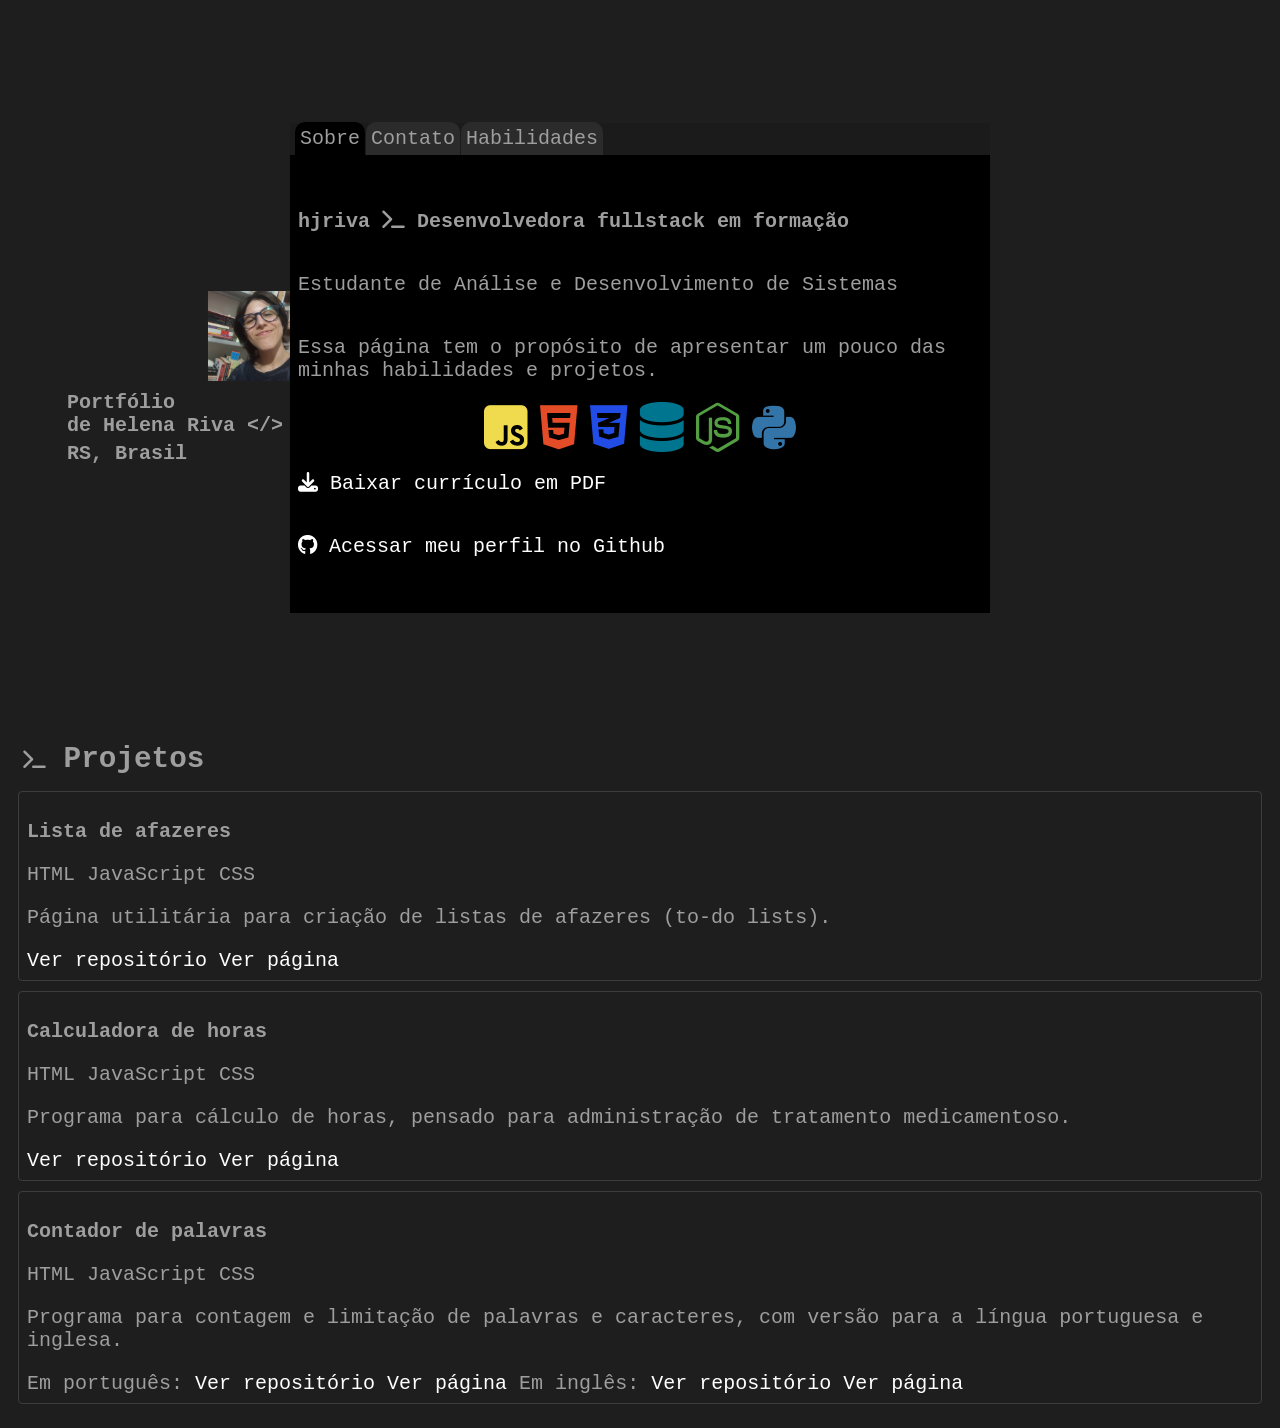
==== index.html @ e2c58304 "responsividade" ====
<!DOCTYPE html>
<html lang="pt-br">
<head>
    <meta charset="UTF-8">
    <meta name="viewport" content="width=device-width, initial-scale=1.0">
    <title>portfólio hjriva</title>
    <link rel="stylesheet" href="estilos\stylemob.css">
    <link rel="stylesheet" href="https://cdnjs.cloudflare.com/ajax/libs/font-awesome/6.5.1/css/all.min.css">
</head>
<body>

 <!-- Eu precisei dessas duas divs por causa do CSS, para fazer o flex de forma correta.
  O Chat GPT me disse que não era uma boa prática para o HTML, mas não consegui ver outra alternativa.-->
    
        <div id="containerup">

            <!-- Primeiro elemento da página, com h1 e foto -->
            <header>
                <img src="imgs\profilepicture.jpg" alt="">
                    <div id="descr">
                        <h1>Portfólio <br> de Helena Riva &lt;/&gt;</h1>
                        <h3>RS, Brasil</h3>
                    </div>
            </header>

    
    <div id="consolediv">
        <nav> <span id="homespan"> <a href="index.html">Sobre</a></span>  <span id="cttlink">Contato</span> <span id="hablink">Habilidades</span> </nav>
        <section id="consolecontent">
        <h3>hjriva <i class="fa-solid fa-terminal"></i> Desenvolvedora fullstack em formação</h3>
        <p>Estudante de Análise e Desenvolvimento de Sistemas</p>
        <p>Essa página tem o propósito de apresentar um pouco das minhas habilidades e projetos. </p>

        <div id="iconsdiv">
        <i class="fa-brands fa-square-js" id="jsicon"></i>
        <i class="fa-brands fa-html5" id="htmlicon"></i>
        <i class="fa-brands fa-css3-alt" id="cssicon"></i>
        <i class="fa-solid fa-database" id="databaseicon"></i>
        <i class="fa-brands fa-node-js" id="nodeicon"></i>
        <i class="fa-brands fa-python" id="pythonicon"></i>
        </div>
        
        <p><a href="imgs/cv helena.pdf" download> <i class="fa-solid fa-download"></i> Baixar currículo em PDF</a></p>
        <p><a href="https://github.com/hjriva" target="_blank"> <i class="fa-brands fa-github"></i> Acessar meu perfil no Github</a></p>
        </section>
        </div>
    </div>
    </div>

    <article>
        <h2><i class="fa-solid fa-terminal"> </i> Projetos</h2>
        <div class="projectdiv">
        <h3>Lista de afazeres</h3>
        <span>HTML</span>
        <span>JavaScript</span>
        <span>CSS</span>
        <p>Página utilitária para criação de listas de afazeres (to-do lists).</p>
        <a href="">Ver repositório</a>
        <a href="">Ver página</a>
        </div>
        <div class="projetosdiv">
        <div class="projectdiv">
        <h3>Calculadora de horas</h3>
        <span>HTML</span>
        <span>JavaScript</span>
        <span>CSS</span>
        <p>Programa para cálculo de horas, pensado para administração de tratamento medicamentoso.</p>
        <a href="">Ver repositório</a>
        <a href="">Ver página</a>
        </div>

        <div class="projectdiv">
        <h3>Contador de palavras</h3>
        <span>HTML</span>
        <span>JavaScript</span>
        <span>CSS</span>
        <p>Programa para contagem e limitação de palavras e caracteres, com versão para a língua portuguesa e inglesa.</p>
        Em português:
        <a href="">Ver repositório</a>
        <a href="">Ver página</a>
        Em inglês:
        <a href="">Ver repositório</a>
        <a href="">Ver página</a>
        </div>

</div>
    </article>
     
<script src="scripts\script.js"></script>
</body>
</html>
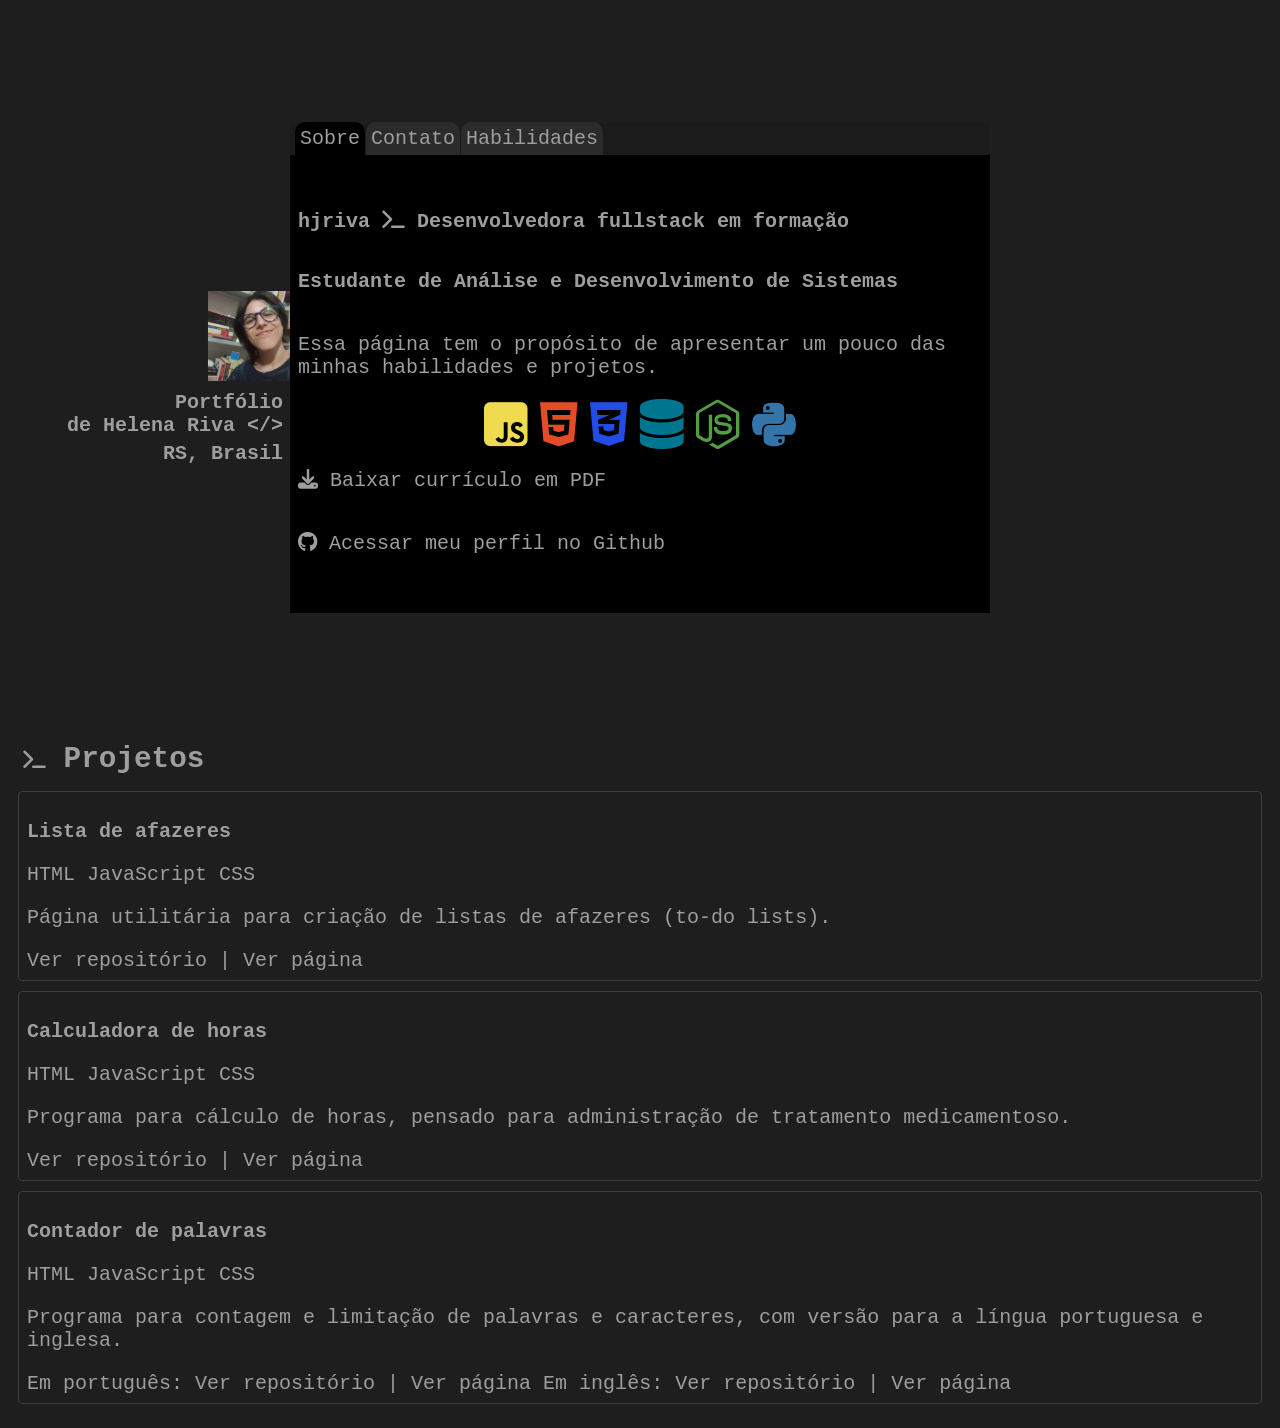
==== commit 01056bb1: "paginas" ====
--- a/index.html
+++ b/index.html
@@ -6,13 +6,11 @@
     <title>portfólio hjriva</title>
     <link rel="stylesheet" href="estilos\stylemob.css">
     <link rel="stylesheet" href="https://cdnjs.cloudflare.com/ajax/libs/font-awesome/6.5.1/css/all.min.css">
+    <link rel="shortcut icon" href="imgs\laptopicon.png" type="image/x-icon">
 </head>
 <body>
 
- <!-- Eu precisei dessas duas divs por causa do CSS, para fazer o flex de forma correta.
-  O Chat GPT me disse que não era uma boa prática para o HTML, mas não consegui ver outra alternativa.-->
-    
-        <div id="containerup">
+        <div id="containerup"> <!-- Tag para o CSS.-->
 
             <!-- Primeiro elemento da página, com h1 e foto -->
             <header>
@@ -23,69 +21,83 @@
                     </div>
             </header>
 
-    
+    <!--Dentro dessa DIV, terá o menu de navegação, bem como o conteúdo da página index
+    e o das outras páginas, que o js puxa com fetch-->
+
     <div id="consolediv">
-        <nav> <span id="homespan"> <a href="index.html">Sobre</a></span>  <span id="cttlink">Contato</span> <span id="hablink">Habilidades</span> </nav>
-        <section id="consolecontent">
-        <h3>hjriva <i class="fa-solid fa-terminal"></i> Desenvolvedora fullstack em formação</h3>
-        <p>Estudante de Análise e Desenvolvimento de Sistemas</p>
-        <p>Essa página tem o propósito de apresentar um pouco das minhas habilidades e projetos. </p>
+          <!--Menu de navegação.-->
+        <nav> 
+            <a href="index.html" id="homespan">Sobre</a> 
+            <a href="paginas\contato.html" id="cttlink">Contato</a>
+            <a href="paginas\skills.html" id="hablink">Habilidades</a>
+        </nav>
+            <section id="consolecontent">
+        <!--A tag section marca a parte de consolediv onde realmente começa o conteúdo.-->
+                <h2>hjriva <i class="fa-solid fa-terminal"></i> Desenvolvedora fullstack em formação</h2>
+                <h3>Estudante de Análise e Desenvolvimento de Sistemas</h3>
+                <p>Essa página tem o propósito de apresentar um pouco das minhas habilidades e projetos. </p>
 
-        <div id="iconsdiv">
-        <i class="fa-brands fa-square-js" id="jsicon"></i>
-        <i class="fa-brands fa-html5" id="htmlicon"></i>
-        <i class="fa-brands fa-css3-alt" id="cssicon"></i>
-        <i class="fa-solid fa-database" id="databaseicon"></i>
-        <i class="fa-brands fa-node-js" id="nodeicon"></i>
-        <i class="fa-brands fa-python" id="pythonicon"></i>
-        </div>
+        <!--ícones ilustrativos-->
+                <div id="iconsdiv">
+                    <i class="fa-brands fa-square-js" id="jsicon"></i>
+                    <i class="fa-brands fa-html5" id="htmlicon"></i>
+                    <i class="fa-brands fa-css3-alt" id="cssicon"></i>
+                    <i class="fa-solid fa-database" id="databaseicon"></i>
+                    <i class="fa-brands fa-node-js" id="nodeicon"></i>
+                    <i class="fa-brands fa-python" id="pythonicon"></i>
+                </div>
         
-        <p><a href="imgs/cv helena.pdf" download> <i class="fa-solid fa-download"></i> Baixar currículo em PDF</a></p>
-        <p><a href="https://github.com/hjriva" target="_blank"> <i class="fa-brands fa-github"></i> Acessar meu perfil no Github</a></p>
-        </section>
+        <!--Links externos, para download/outras guias-->
+                <p><a href="imgs/cv helena.pdf" download> <i class="fa-solid fa-download"></i> Baixar currículo em PDF</a></p>
+                <p><a href="https://github.com/hjriva" target="_blank"> <i class="fa-brands fa-github"></i> Acessar meu perfil no Github</a></p>
+            </section>
         </div>
     </div>
-    </div>
+    
+    <article>
+        <!--Essa é a parte onde ficam listados os projetos, cada um em uma div, todas com a 
+        mesma classe.-->
+        <!--Pretendo colocar projetos diferentes e estruturar essa parte melhor, talvez com grid
+        ou flex.-->
+        <h2><i class="fa-solid fa-terminal"> </i> Projetos</h2>
 
-    <article>
-        <h2><i class="fa-solid fa-terminal"> </i> Projetos</h2>
         <div class="projectdiv">
-        <h3>Lista de afazeres</h3>
-        <span>HTML</span>
-        <span>JavaScript</span>
-        <span>CSS</span>
-        <p>Página utilitária para criação de listas de afazeres (to-do lists).</p>
-        <a href="">Ver repositório</a>
-        <a href="">Ver página</a>
+            <h3>Lista de afazeres</h3>
+            <span>HTML</span>
+            <span>JavaScript</span>
+            <span>CSS</span>
+            <p>Página utilitária para criação de listas de afazeres (to-do lists).</p>
+            <a href="https://github.com/hjriva/to-do-list" target="_blank">Ver repositório</a> |
+            <a href="https://hjriva.github.io/to-do-list/">Ver página</a>
         </div>
-        <div class="projetosdiv">
+       
         <div class="projectdiv">
-        <h3>Calculadora de horas</h3>
-        <span>HTML</span>
-        <span>JavaScript</span>
-        <span>CSS</span>
-        <p>Programa para cálculo de horas, pensado para administração de tratamento medicamentoso.</p>
-        <a href="">Ver repositório</a>
-        <a href="">Ver página</a>
+            <h3>Calculadora de horas</h3>
+            <span>HTML</span>
+            <span>JavaScript</span>
+            <span>CSS</span>
+            <p>Programa para cálculo de horas, pensado para administração de tratamento medicamentoso.</p>
+            <a href="https://github.com/hjriva/calculadora-de-horas" target="_blank">Ver repositório</a> |
+            <a href="https://hjriva.github.io/calculadora-de-horas/" target="_blank">Ver página</a>
         </div>
 
         <div class="projectdiv">
-        <h3>Contador de palavras</h3>
-        <span>HTML</span>
-        <span>JavaScript</span>
-        <span>CSS</span>
-        <p>Programa para contagem e limitação de palavras e caracteres, com versão para a língua portuguesa e inglesa.</p>
-        Em português:
-        <a href="">Ver repositório</a>
-        <a href="">Ver página</a>
-        Em inglês:
-        <a href="">Ver repositório</a>
-        <a href="">Ver página</a>
+            <h3>Contador de palavras</h3>
+            <span>HTML</span>
+            <span>JavaScript</span>
+            <span>CSS</span>
+            <p>Programa para contagem e limitação de palavras e caracteres, com versão para a língua portuguesa e inglesa.</p>
+            Em português:
+            <a href="https://github.com/hjriva/Contador-de-palavras-e-caracteres" target="_blank">Ver repositório</a> |
+            <a href="https://hjriva.github.io/Contador-de-palavras-e-caracteres/" target="_blank">Ver página</a>
+            Em inglês:
+            <a href="https://github.com/hjriva/Word-Counter" target="_blank">Ver repositório</a> |
+            <a href="https://hjriva.github.io/Word-Counter/" target="_blank">Ver página</a>
         </div>
 
-</div>
+
     </article>
-     
+      
 <script src="scripts\script.js"></script>
 </body>
 </html>
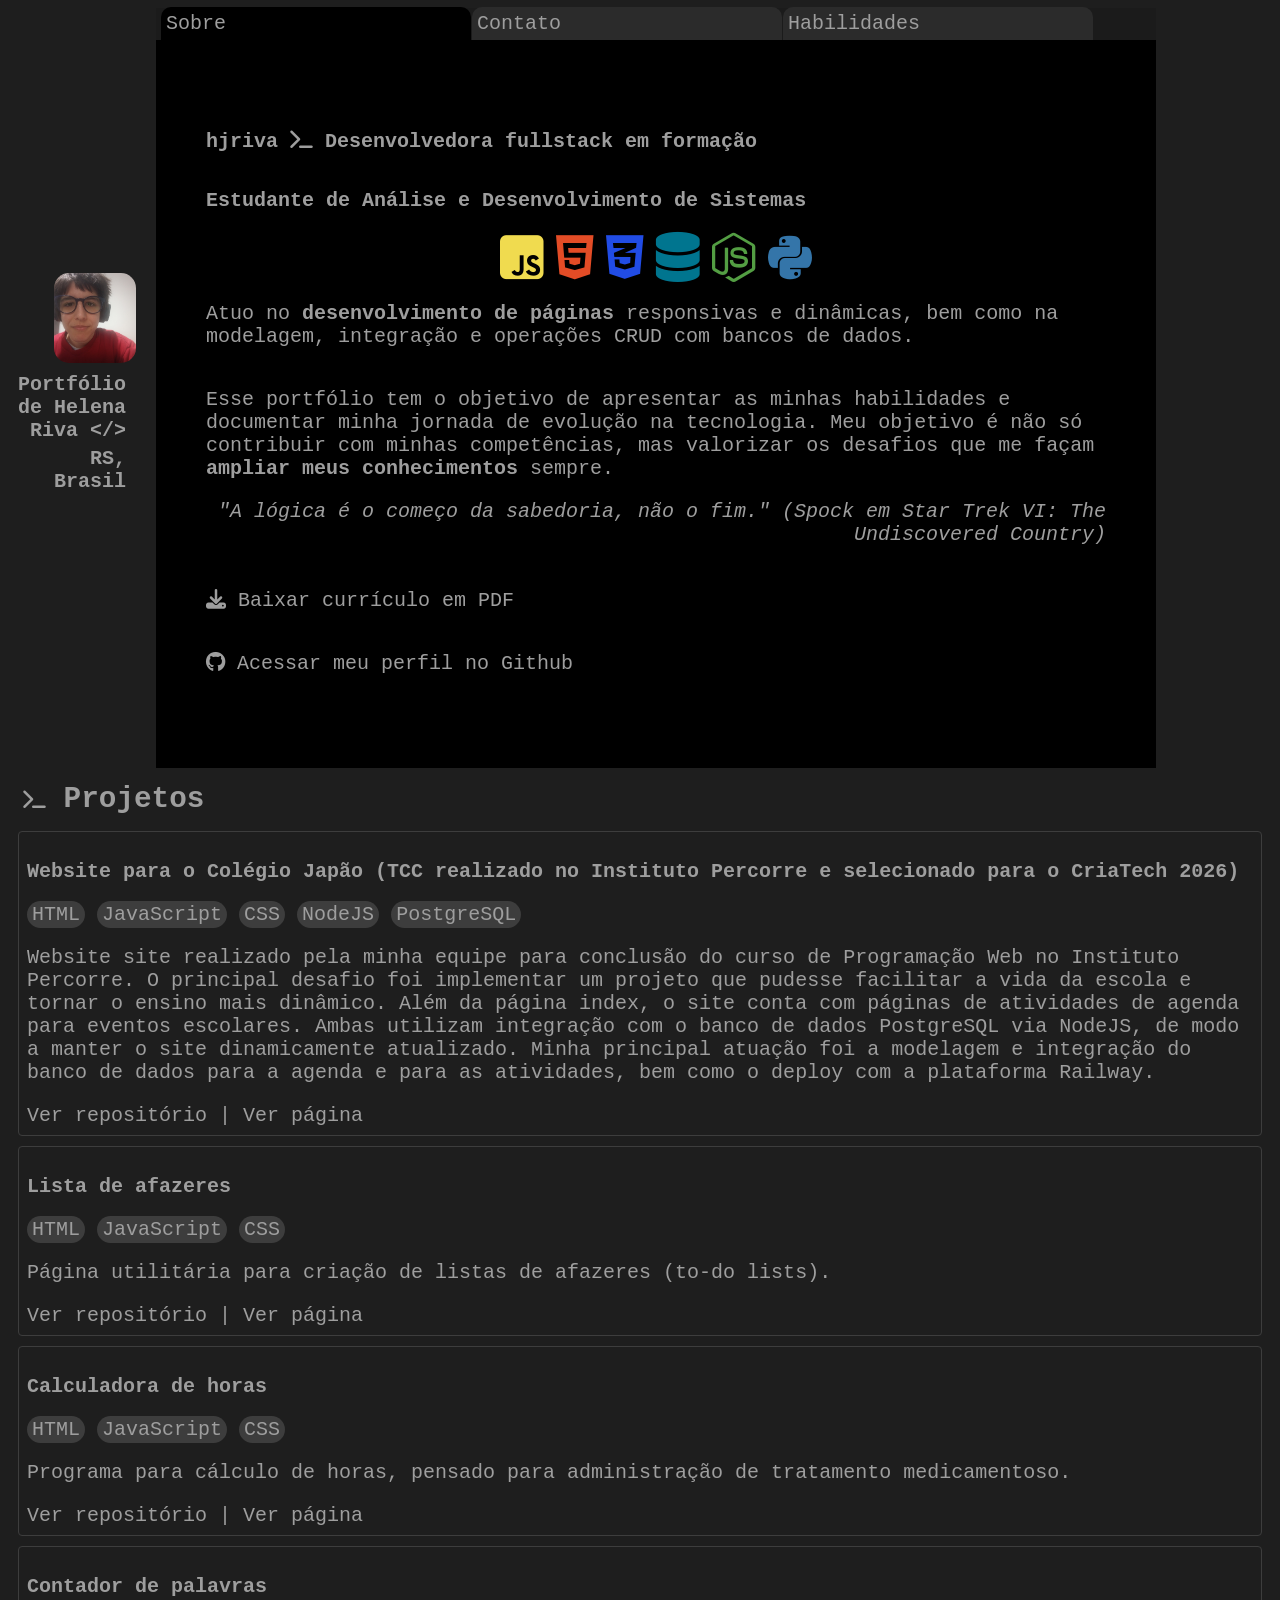
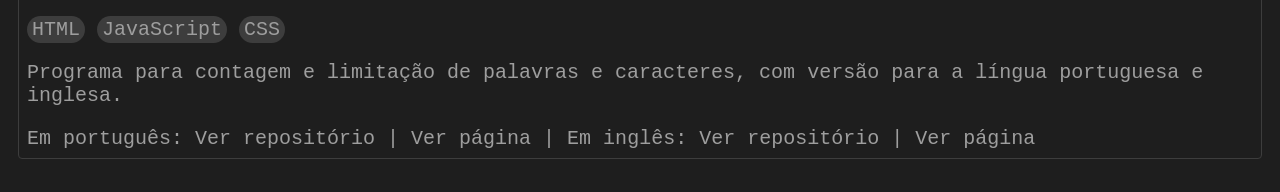
==== commit 71b3cba2: "ajustes e novo projeto" ====
--- a/index.html
+++ b/index.html
@@ -35,10 +35,7 @@
         <!--A tag section marca a parte de consolediv onde realmente começa o conteúdo.-->
                 <h2>hjriva <i class="fa-solid fa-terminal"></i> Desenvolvedora fullstack em formação</h2>
                 <h3>Estudante de Análise e Desenvolvimento de Sistemas</h3>
-                <p>Essa página tem o propósito de apresentar um pouco das minhas habilidades e projetos. </p>
-
-        <!--ícones ilustrativos-->
-                <div id="iconsdiv">
+                 <div id="iconsdiv">
                     <i class="fa-brands fa-square-js" id="jsicon"></i>
                     <i class="fa-brands fa-html5" id="htmlicon"></i>
                     <i class="fa-brands fa-css3-alt" id="cssicon"></i>
@@ -46,9 +43,16 @@
                     <i class="fa-brands fa-node-js" id="nodeicon"></i>
                     <i class="fa-brands fa-python" id="pythonicon"></i>
                 </div>
+                <p>Atuo no <strong> desenvolvimento de páginas </strong> responsivas e dinâmicas, bem como na modelagem, integração e operações CRUD com bancos de dados.  </p>
+
+                
+                 <p>Esse portfólio tem o objetivo de apresentar as minhas habilidades e documentar minha jornada de evolução na tecnologia. Meu objetivo é não só contribuir com minhas competências, mas valorizar os desafios que me façam <strong>ampliar meus conhecimentos </strong>  sempre. </p>
+                <cite>"A lógica é o começo da sabedoria, não o fim." (Spock em Star Trek VI: The Undiscovered Country)</cite>
+                <!--ícones ilustrativos-->
+               <br>
         
         <!--Links externos, para download/outras guias-->
-                <p><a href="imgs/cv helena.pdf" download> <i class="fa-solid fa-download"></i> Baixar currículo em PDF</a></p>
+                <p><a href="imgs/cvhelenariva.pdf" download> <i class="fa-solid fa-download"></i> Baixar currículo em PDF</a></p>
                 <p><a href="https://github.com/hjriva" target="_blank"> <i class="fa-brands fa-github"></i> Acessar meu perfil no Github</a></p>
             </section>
         </div>
@@ -60,7 +64,19 @@
         <!--Pretendo colocar projetos diferentes e estruturar essa parte melhor, talvez com grid
         ou flex.-->
         <h2><i class="fa-solid fa-terminal"> </i> Projetos</h2>
-
+        <div class="projectdiv">
+            <h3>Website para o Colégio Japão (TCC realizado no Instituto Percorre e selecionado para o CriaTech 2026)</h3>
+             <span>HTML</span>
+            <span>JavaScript</span>
+            <span>CSS</span>
+            <span>NodeJS</span>
+            <span>PostgreSQL</span>
+            <p>Website site realizado pela minha equipe para conclusão do curso de Programação Web no Instituto Percorre. O principal desafio foi implementar um projeto que pudesse facilitar a vida da escola e tornar o
+                ensino mais dinâmico. Além da página index, o site conta com páginas de atividades de agenda para eventos escolares. Ambas utilizam integração com o banco de dados PostgreSQL via NodeJS, de modo a manter o site dinamicamente atualizado. Minha principal atuação foi a modelagem e integração do banco de dados para a agenda e para as atividades, bem como o deploy com a plataforma Railway.
+            </p>
+            <a href="https://github.com/hjriva/tcc_alt_ios" target="_blank">Ver repositório</a> |
+            <a href="https://colegiojapao.up.railway.app/" target="_blank">Ver página</a>
+        </div>
         <div class="projectdiv">
             <h3>Lista de afazeres</h3>
             <span>HTML</span>
@@ -77,7 +93,7 @@
             <span>JavaScript</span>
             <span>CSS</span>
             <p>Programa para cálculo de horas, pensado para administração de tratamento medicamentoso.</p>
-            <a href="https://github.com/hjriva/calculadora-de-horas" target="_blank">Ver repositório</a> |
+            <a href="https://github.com/hjriva/calculadora-de-horas" target="_blan  k">Ver repositório</a> |
             <a href="https://hjriva.github.io/calculadora-de-horas/" target="_blank">Ver página</a>
         </div>
 
@@ -89,7 +105,7 @@
             <p>Programa para contagem e limitação de palavras e caracteres, com versão para a língua portuguesa e inglesa.</p>
             Em português:
             <a href="https://github.com/hjriva/Contador-de-palavras-e-caracteres" target="_blank">Ver repositório</a> |
-            <a href="https://hjriva.github.io/Contador-de-palavras-e-caracteres/" target="_blank">Ver página</a>
+            <a href="https://hjriva.github.io/Contador-de-palavras-e-caracteres/" target="_blank">Ver página</a> |
             Em inglês:
             <a href="https://github.com/hjriva/Word-Counter" target="_blank">Ver repositório</a> |
             <a href="https://hjriva.github.io/Word-Counter/" target="_blank">Ver página</a>
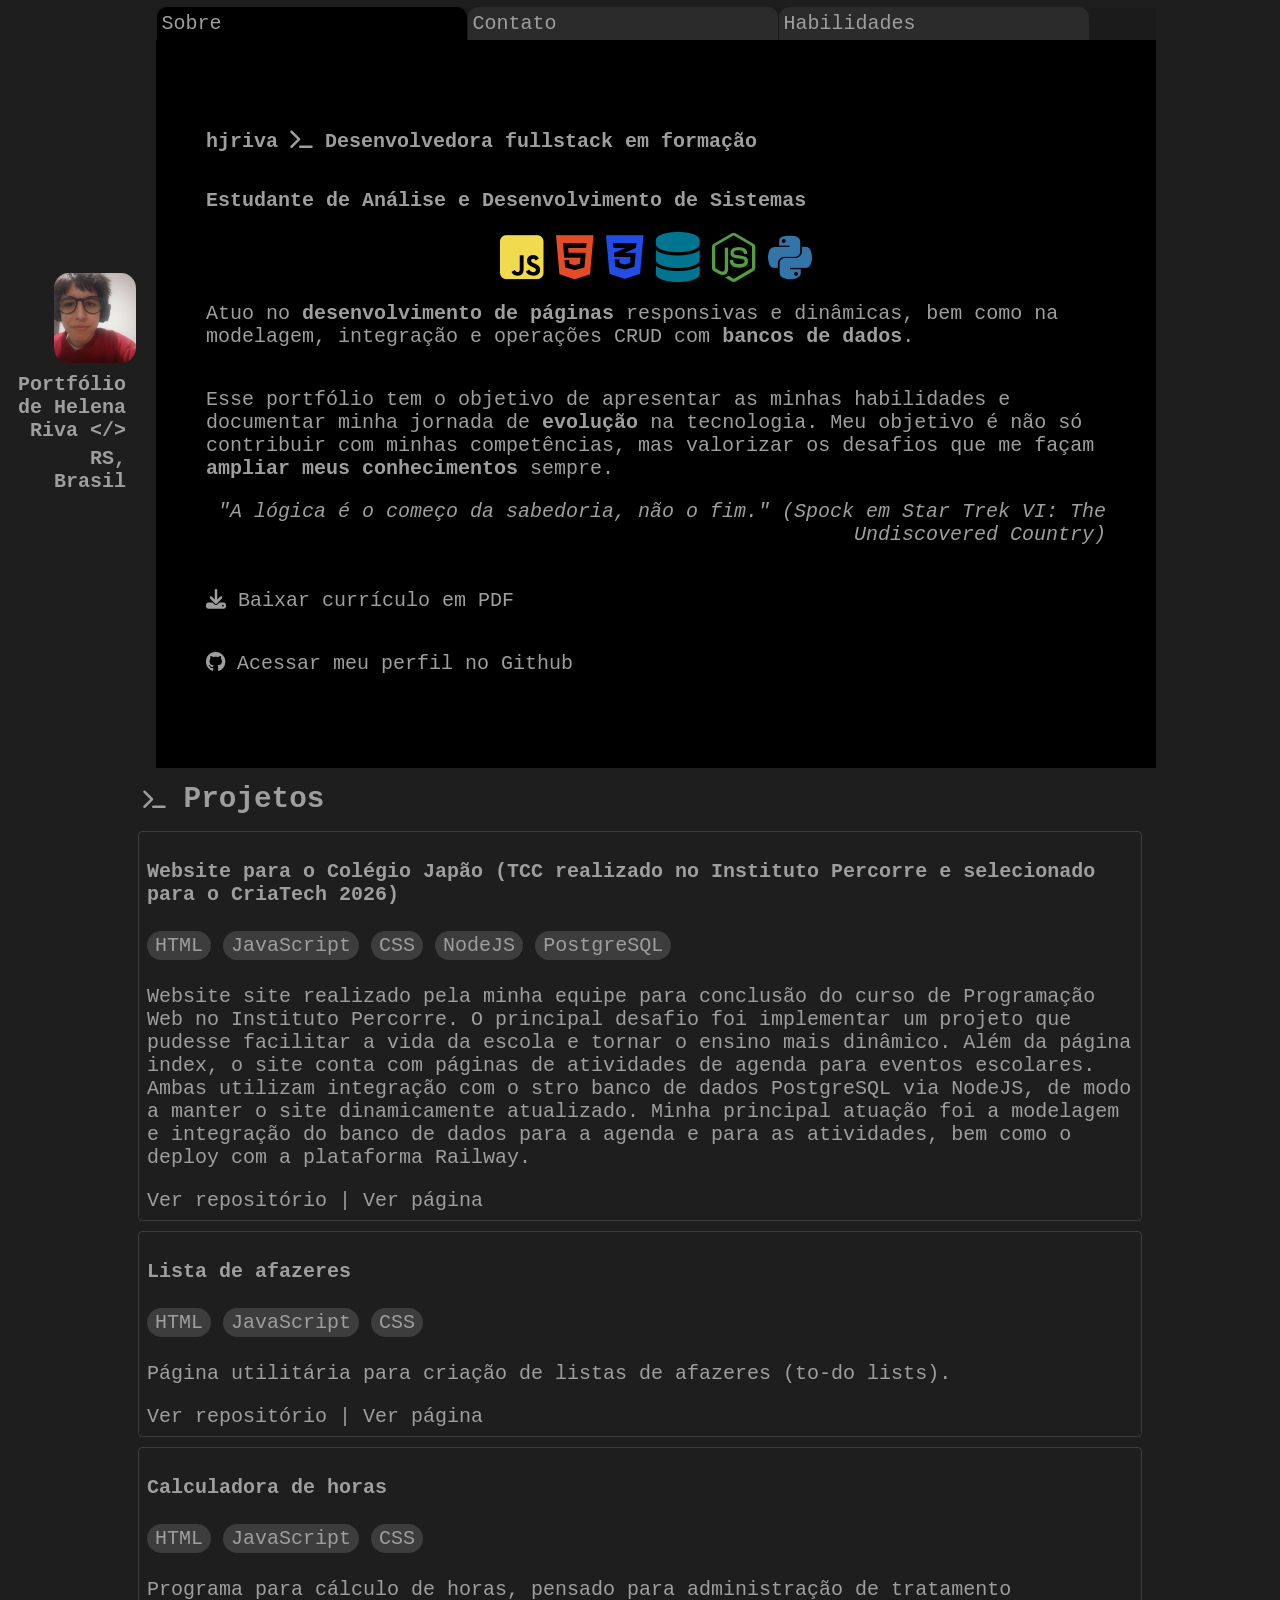
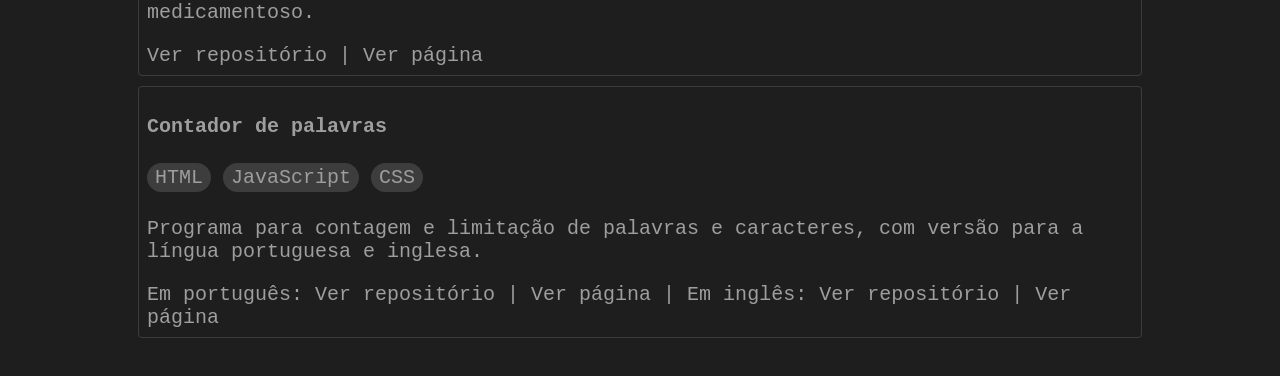
==== commit 3d7c5a4f: "ajustes formulario" ====
--- a/index.html
+++ b/index.html
@@ -43,10 +43,10 @@
                     <i class="fa-brands fa-node-js" id="nodeicon"></i>
                     <i class="fa-brands fa-python" id="pythonicon"></i>
                 </div>
-                <p>Atuo no <strong> desenvolvimento de páginas </strong> responsivas e dinâmicas, bem como na modelagem, integração e operações CRUD com bancos de dados.  </p>
+                <p>Atuo no <strong> desenvolvimento de páginas </strong> responsivas e dinâmicas, bem como na modelagem, integração e operações CRUD com <strong> bancos de dados</strong>.  </p>
 
                 
-                 <p>Esse portfólio tem o objetivo de apresentar as minhas habilidades e documentar minha jornada de evolução na tecnologia. Meu objetivo é não só contribuir com minhas competências, mas valorizar os desafios que me façam <strong>ampliar meus conhecimentos </strong>  sempre. </p>
+                 <p>Esse portfólio tem o objetivo de apresentar as minhas habilidades e documentar minha jornada de <strong>evolução </strong> na tecnologia. Meu objetivo é não só contribuir com minhas competências, mas valorizar os desafios que me façam <strong>ampliar meus conhecimentos </strong>  sempre. </p>
                 <cite>"A lógica é o começo da sabedoria, não o fim." (Spock em Star Trek VI: The Undiscovered Country)</cite>
                 <!--ícones ilustrativos-->
                <br>
@@ -58,7 +58,7 @@
         </div>
     </div>
     
-    <article>
+    <article class="projetos">
         <!--Essa é a parte onde ficam listados os projetos, cada um em uma div, todas com a 
         mesma classe.-->
         <!--Pretendo colocar projetos diferentes e estruturar essa parte melhor, talvez com grid
@@ -72,7 +72,7 @@
             <span>NodeJS</span>
             <span>PostgreSQL</span>
             <p>Website site realizado pela minha equipe para conclusão do curso de Programação Web no Instituto Percorre. O principal desafio foi implementar um projeto que pudesse facilitar a vida da escola e tornar o
-                ensino mais dinâmico. Além da página index, o site conta com páginas de atividades de agenda para eventos escolares. Ambas utilizam integração com o banco de dados PostgreSQL via NodeJS, de modo a manter o site dinamicamente atualizado. Minha principal atuação foi a modelagem e integração do banco de dados para a agenda e para as atividades, bem como o deploy com a plataforma Railway.
+            ensino mais dinâmico. Além da página index, o site conta com páginas de atividades de agenda para eventos escolares. Ambas utilizam integração com o stro banco de dados PostgreSQL via NodeJS, de modo a manter o site dinamicamente atualizado. Minha principal atuação foi a modelagem e integração do banco de dados para a agenda e para as atividades, bem como o deploy com a plataforma Railway.
             </p>
             <a href="https://github.com/hjriva/tcc_alt_ios" target="_blank">Ver repositório</a> |
             <a href="https://colegiojapao.up.railway.app/" target="_blank">Ver página</a>
@@ -115,5 +115,6 @@
     </article>
       
 <script src="scripts\script.js"></script>
+<script src="scripts/formscript.js"></script>
 </body>
 </html>
